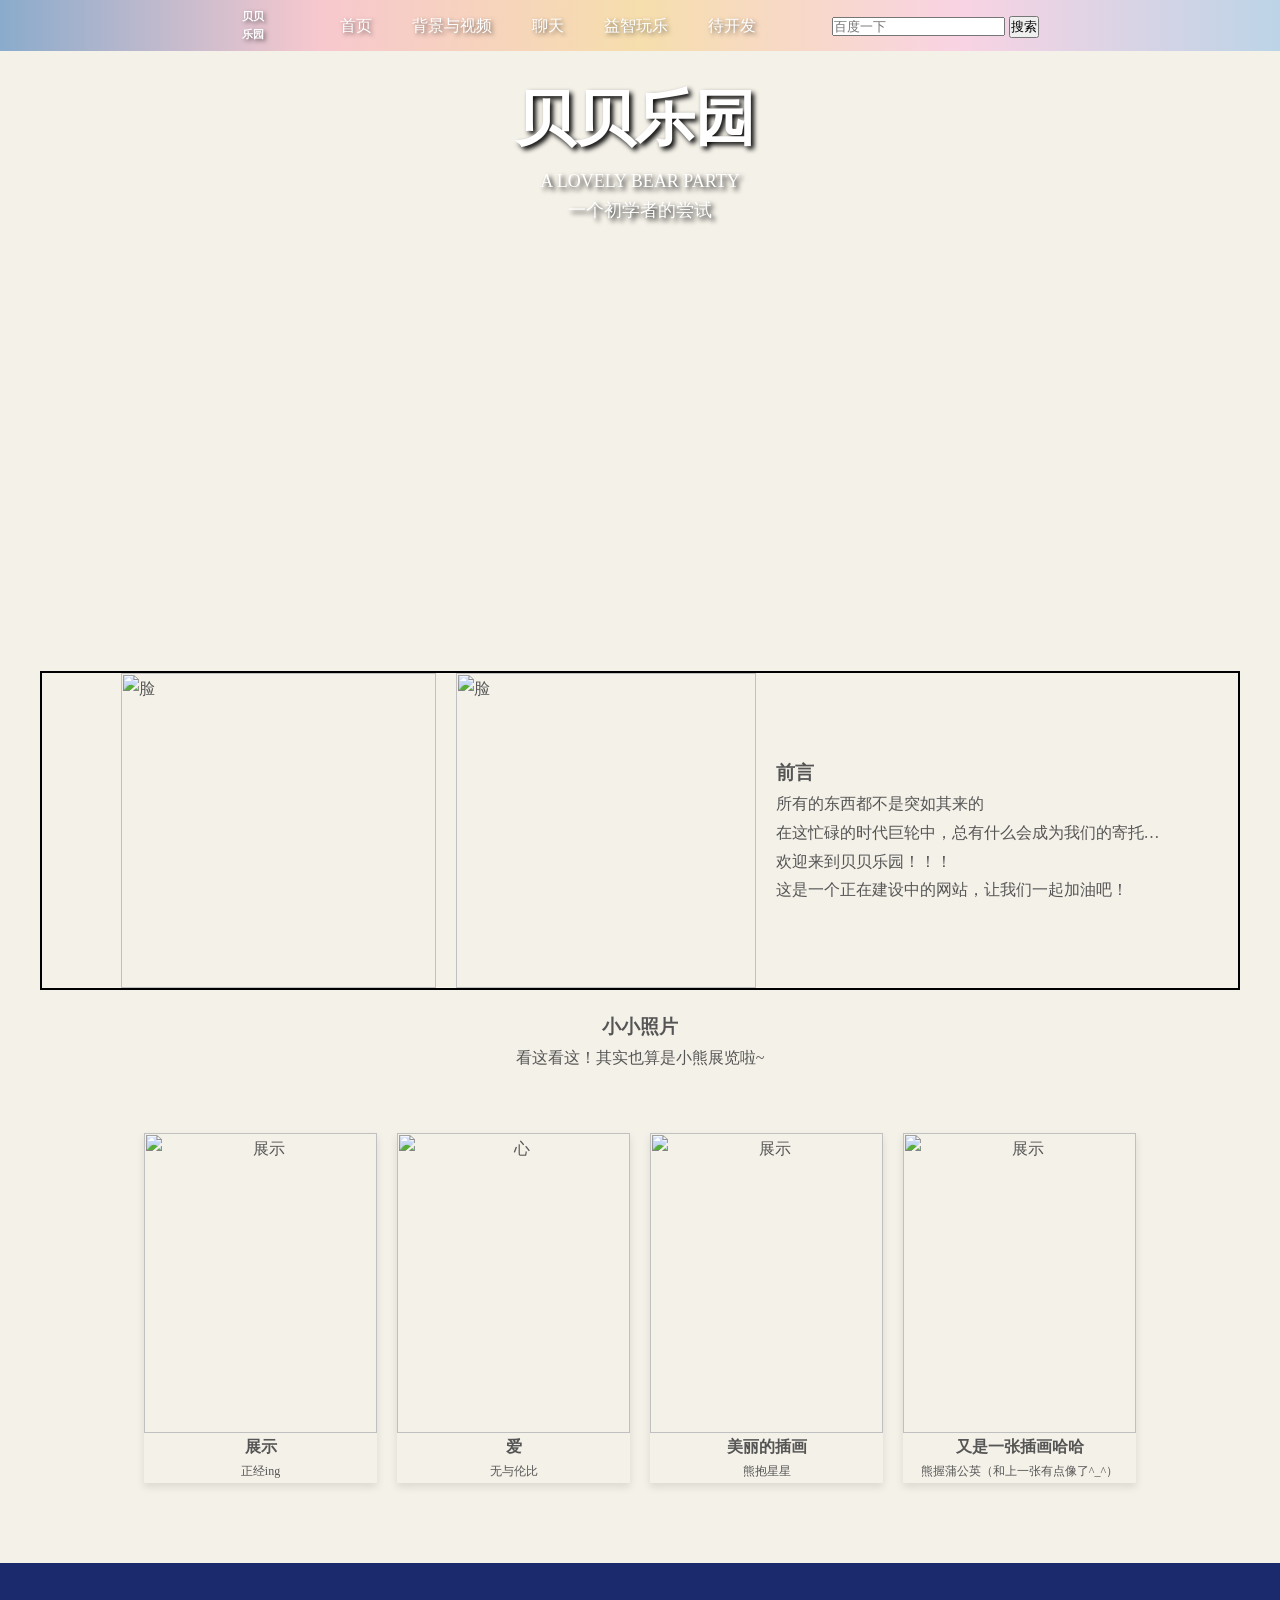
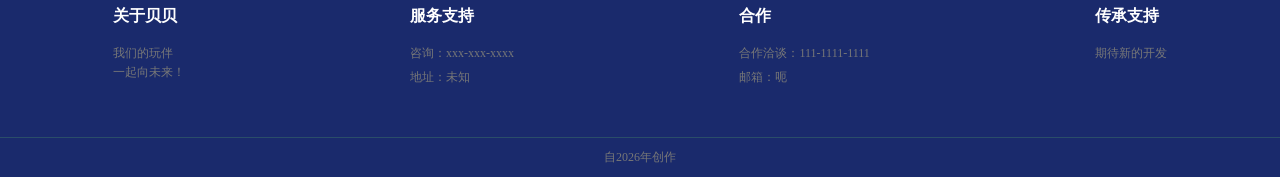
==== index.html @ 66720667 "Add files via upload" ====
<!DOCTPE html>
<html lang="zh-CN">
<head>
	<meta charset="UTF-8">
	<meta name="viewport" content="width=device-width, initial-scale=1.0">
	<meta name="description" content="贝贝">
<title>贝贝bear</title>
<link rel="stylesheet" href="s1.css">
<link rel="icon" type="image/x-icon" href="./素材/log.png">
<script src="./dian.js"></script>
</head>
<body>
	<header>
		<div class="logo">贝贝<br>乐园</div><!--br为换行-->
	<nav>
		<ul><!--ul为无序排列-->
			<li><a href="./index.html" class="active">首页</a></li>
			<li><a href="./index1.html">背景与视频</a></li>
			<li><a href="./ai/index.html">聊天</a></li>
			<li><a href="./index3.html">益智玩乐</a></li>
			<li><a href="./index2.html">待开发</a></li>
		</ul>
	</nav>
	<div class="sear">
		<form action="https://www.baidu.com/s" method="get" target="_blank">
		<input type="text" name="wd" placeholder="百度一下">
		<button>搜索</button>
		</form>
	</div>
	</header>
<!--横幅-->
	<section>
		<div class="love">
			<h1>贝贝乐园</h1>
			<h2>A LOVELY BEAR PARTY</h2>
			<h3>一个初学者的尝试</h3>
		</div>
	</section>
<main>
	<!-- 概览介绍 -->
	<section class="intro">
		<div class="lef">
			<img src="素材/图1.png" class="a" alt="脸">
			<img src="素材/图.png" class="b" alt="脸">
		</div>
		<div class="left-col">
			<img src="素材/熊正脸.png" class="a" alt="脸">
			<img src="素材/正脸.png" class="b" alt="脸">
		</div>
		<div class="right-col">
			<h3>前言</h3>
			<p>所有的东西都不是突如其来的<br>在这忙碌的时代巨轮中，总有什么会成为我们的寄托…</p>
			<p>欢迎来到贝贝乐园！！！<br>这是一个正在建设中的网站，让我们一起加油吧！</p>
		</div>
	</section>
<!-- 热门 -->
	<section class="hot">
		<h3>小小照片</h3>
                <p>看这看这！其实也算是小熊展览啦~</p>
	<div class="container">
              <div class="card">
		<img src="素材/熊照片.png" alt="展示">
		<h4>展示</h4>
		<p>正经ing</p>
		</div>
		<div class="card">
                    <img src="素材/设计.png" alt="心">
                    <h4>爱</h4>
                    <p>无与伦比</p>
               </div>
		<div class="card">
		<img src="素材/插画.png" alt="展示">
		<h4>美丽的插画</h4>
		<p>熊抱星星</p>
		</div>
		<div class="card">
		<img src="素材/插画1.png" alt="展示">
		<h4>又是一张插画哈哈</h4>
		<p>熊握蒲公英（和上一张有点像了^_^）</p>
		</div>
	</div>
	</section>
</main>
<!-- 页脚 -->
<footer>
	<div class="footer1">
            <h4>关于贝贝</h4>
            <p>我们的玩伴<br>一起向未来！</p>
       </div>
       <div class="footer1">
            <h4>服务支持</h4>
            <p>咨询：xxx-xxx-xxxx</p>
            <p>地址：未知</p>
       </div>
       <div class="footer1">
            <h4>合作</h4>
            <p>合作洽谈：111-1111-1111</p>
            <p>邮箱：呃</p>
        </div>
        <div class="footer1">
            <h4>传承支持</h4>
            <p>期待新的开发</p>
        </div>
</footer>
<div class="c">
<p>自2026年创作</p>
</div>
</body>
</html>
---- s1.css ----
/* --- 所有文字等基础设置 --- */
* {
    margin: 0;
    padding: 0;
    box-sizing: border-box;
}
body {
    font-family: "Microsoft YaHei", "Songti SC", serif; /* 中文字体优先选用微软雅黑或宋体 */
    background-color: #f4f1e8; /* 页面整体背景色，模仿纸张质感 */
    color: #333;
    line-height: 1.6;
}
a {display: flex;
    text-decoration: none;
    color: inherit;
}
ul {
    list-style: none;
}
header{display: flex;
	background: linear-gradient(to right,#8AABCC,#F7C8CE,#f6dead,#F9D3E3,#BCD4E7);    /* 渐变背景*/
	color: #fff;
        padding:8px 10px;
        justify-content: center;
        align-items:center;
        position: relative;
        gap:66px;
}
.logo {text-shadow: 2px 2px 4px rgba(0,0,0,0.5);
    font-size: 11px;
    font-weight:bold;
}
nav ul {list-style: none;
   gap:20px;
   display: flex;/* 让列表项水平排列 */
   justify-content: center; /*让导航栏居中 */
}
nav a {padding: 0 10px;
    text-decoration: none;
    text-shadow: 2px 2px 4px rgba(0,0,0,0.5);
    transition: color 0.3s;
}
nav a:hover {
    color: grey; /* 鼠标悬停高亮 */
}
.sear {height:25px;
}
.love {margin-bottom: 20px;
	width:100%;
	height:600px;
	background: url('./素材/景.png') center center no-repeat;
	background-size: cover;
	display: flex;
	flex-direction: column;/*让容器内的子元素垂直排列*/
        align-items: center;
        color: white;
        text-shadow: 0 0 10px rgba(0,0,0,0.5);
}
.love h1 {padding:20 10 0 0px;
            font-size: 60px;
            font-weight: bold;
	    text-shadow: 3px 3px 5px rgba(0,0,0,1);
            font-family: "Ma Shan Zheng", cursive; /* 书法字体效果 */
 }
.love h2{font-family: "KaiTi", "STXingkai", serif; /* 使用楷体或行楷模仿书法感 */
	font-size: 18px;
	text-shadow: 3px 3px 5px rgba(0,0,0,1);
        font-weight: 300;}
.love h3{font-family: "KaiTi", "STXingkai", serif; /* 使用楷体或行楷模仿书法感 */
	font-size: 18px;
	text-shadow: 3px 3px 5px rgba(0,0,0,1);
        font-weight: 300;}
.intro {display: flex;
 	justify-content: center;
        border:2px double black;
   	font-size: 16px;
    	line-height: 1.8;
    	color: #555;
    	margin: 0 auto;
    	gap: 20px;align-items:center;
 max-width:1200px;}
.left-col {
  position: relative; /* 关键：建立坐标系 */
  width: 300px;
  height: 315px;
  overflow: hidden; /* 可选：防止图片溢出 */
}
.left-col img {position: absolute;
   width: 100%;
  height: 100%;
  top: 0;
  left: 0;
  transition: opacity 0.4s ease;
}
.lef {
  position: relative; /* 关键：建立坐标系 */
  width: 315px;
  height: 315px;
  overflow: hidden; /* 可选：防止图片溢出 */
}
.lef img {position: absolute;
   width: 100%;
  height: 100%;
  top: 0;
  left: 0;
  transition: opacity 0.4s ease;
}
.a {opacity: 1;
    z-index: 2;
}
.b{opacity: 0;
    z-index: 1;
}
.left-col:hover .b{opacity: 1;}
.lef:hover .b{opacity: 1;}
.left-col:hover .a{opacity: 0;}
.lef:hover .a{opacity: 0;}
/* --- 分部(图) --- */
.hot{padding:20px;
    font-size: 16px;
    line-height: 1.8;
    color: #555;
    align-items:center;
    text-align: center;
    margin: 0 auto;
}
.container {
    display: grid;/*开启网格布局,配合下面一行使用*/
    grid-template-columns: repeat(4, 1fr); /*4列布局 */
    gap: 20px;
    padding: 60px 10%;
    background-color: #f4f1e8;
}
.card{background: #fff
	overflow: auto;
	box-shadow: 0 4px 8px rgba(0,0,0,0.1);
        transition: transform 0.3s;}
.card p {background: #fff
	overflow: auto;
	font-size:12px;}
.card:hover {
    transform: scale(1.1) translateY(-20px);
}
.card img {
    width: 100%;
    height: 300px;
    object-fit: cover;
}
footer {display: flex;
    background-color: #1a2a6c;
    color: #777;
    padding: 40px 0 20px;
    text-align: center;
   }
.footer1 {justify-content: space-around;/*空间平均分配给每个子元素的两侧*/
    max-width: 800px;
    margin: 0 auto 30px;
    text-align: left;
}
.footer1 h4 {
    color: #fff;
    margin-bottom: 15px;
    font-size: 16px;
}
.footer1 p {
    font-size: 12px;
    margin-top: 5px;
}
.c {background-color: #1a2a6c;
    color: #777;
    text-align: center;
    font-size: 12px;
    border-top: 1px solid #2a4d69;
    padding: 10px;
}
/* --- 响应式设计 即为在手机上显示的比例调整 */
@media (max-width: 600px) {
    .grid-container {
        grid-template-columns: 1fr 1fr;  *平板改为两列 *
    }
    .highlight-item {
        width: 100%;
    }
    header .container {
        flex-direction: column;
        gap: 10px;
    }
}
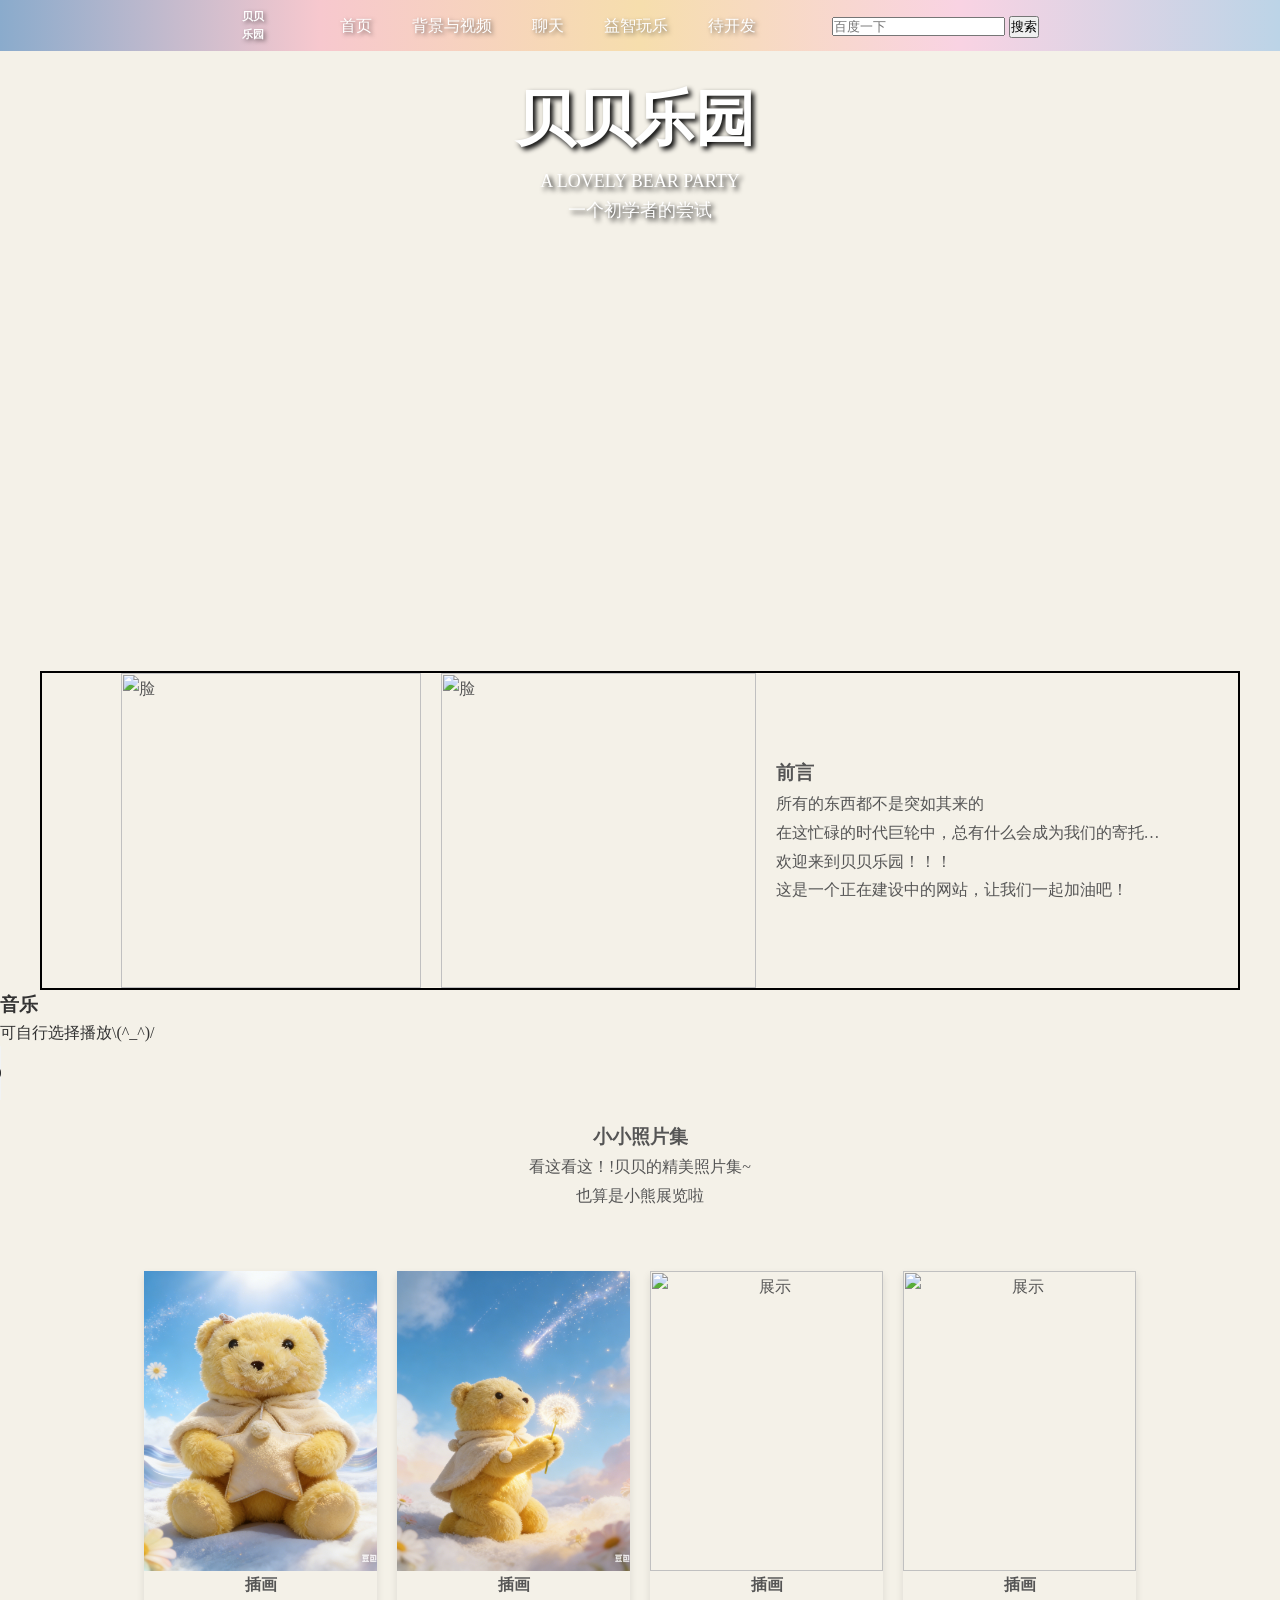
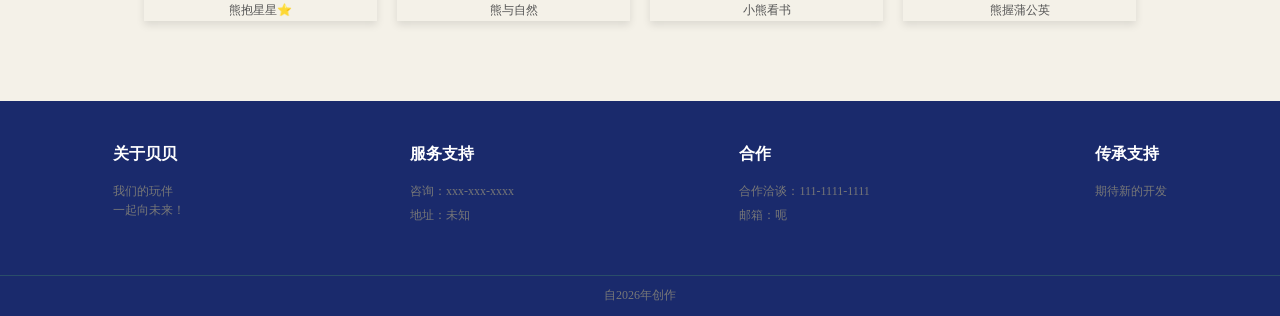
==== commit 02832304: "Add files via upload" ====
--- a/index.html
+++ b/index.html
@@ -39,13 +39,13 @@
 <main>
 	<!-- 概览介绍 -->
 	<section class="intro">
+		<div class="left-col">
+			<img src="素材/展示1.png" class="a" alt="脸">
+			<img src="素材/展示.png" class="b" alt="脸">
+		</div>
 		<div class="lef">
-			<img src="素材/图1.png" class="a" alt="脸">
-			<img src="素材/图.png" class="b" alt="脸">
-		</div>
-		<div class="left-col">
-			<img src="素材/熊正脸.png" class="a" alt="脸">
-			<img src="素材/正脸.png" class="b" alt="脸">
+			<img src="素材/设计1.png" class="a" alt="脸">
+			<img src="素材/设计2.png" class="b" alt="脸">
 		</div>
 		<div class="right-col">
 			<h3>前言</h3>
@@ -53,30 +53,38 @@
 			<p>欢迎来到贝贝乐园！！！<br>这是一个正在建设中的网站，让我们一起加油吧！</p>
 		</div>
 	</section>
+<div class="yin">
+<h3>音乐</h3>
+<p>可自行选择播放\(^_^)/</p>  
+<audio controls>
+  <source src="./素材/《贝贝熊》麓.mp3" type="audio/mpeg">
+  您的浏览器不支持音乐
+  </audio>
+</div>
 <!-- 热门 -->
 	<section class="hot">
-		<h3>小小照片</h3>
-                <p>看这看这！其实也算是小熊展览啦~</p>
+		<h3>小小照片集</h3>
+                <p>看这看这！!贝贝的精美照片集~<br>也算是小熊展览啦</p>
 	<div class="container">
               <div class="card">
-		<img src="素材/熊照片.png" alt="展示">
-		<h4>展示</h4>
-		<p>正经ing</p>
+		<img src="素材/插画.png" alt="展示">
+		<h4>插画</h4>
+		<p>熊抱星星⭐</p>
 		</div>
 		<div class="card">
-                    <img src="素材/设计.png" alt="心">
-                    <h4>爱</h4>
-                    <p>无与伦比</p>
+                    <img src="素材/插画1.png" alt="展示">
+                    <h4>插画</h4>
+                    <p>熊与自然</p>
                </div>
 		<div class="card">
-		<img src="素材/插画.png" alt="展示">
-		<h4>美丽的插画</h4>
-		<p>熊抱星星</p>
+		<img src="素材/插画2.png" alt="展示">
+		<h4>插画</h4>
+		<p>小熊看书</p>
 		</div>
 		<div class="card">
-		<img src="素材/插画1.png" alt="展示">
-		<h4>又是一张插画哈哈</h4>
-		<p>熊握蒲公英（和上一张有点像了^_^）</p>
+		<img src="素材/插画3.png" alt="展示">
+		<h4>插画</h4>
+		<p>熊握蒲公英</p>
 		</div>
 	</div>
 	</section>
